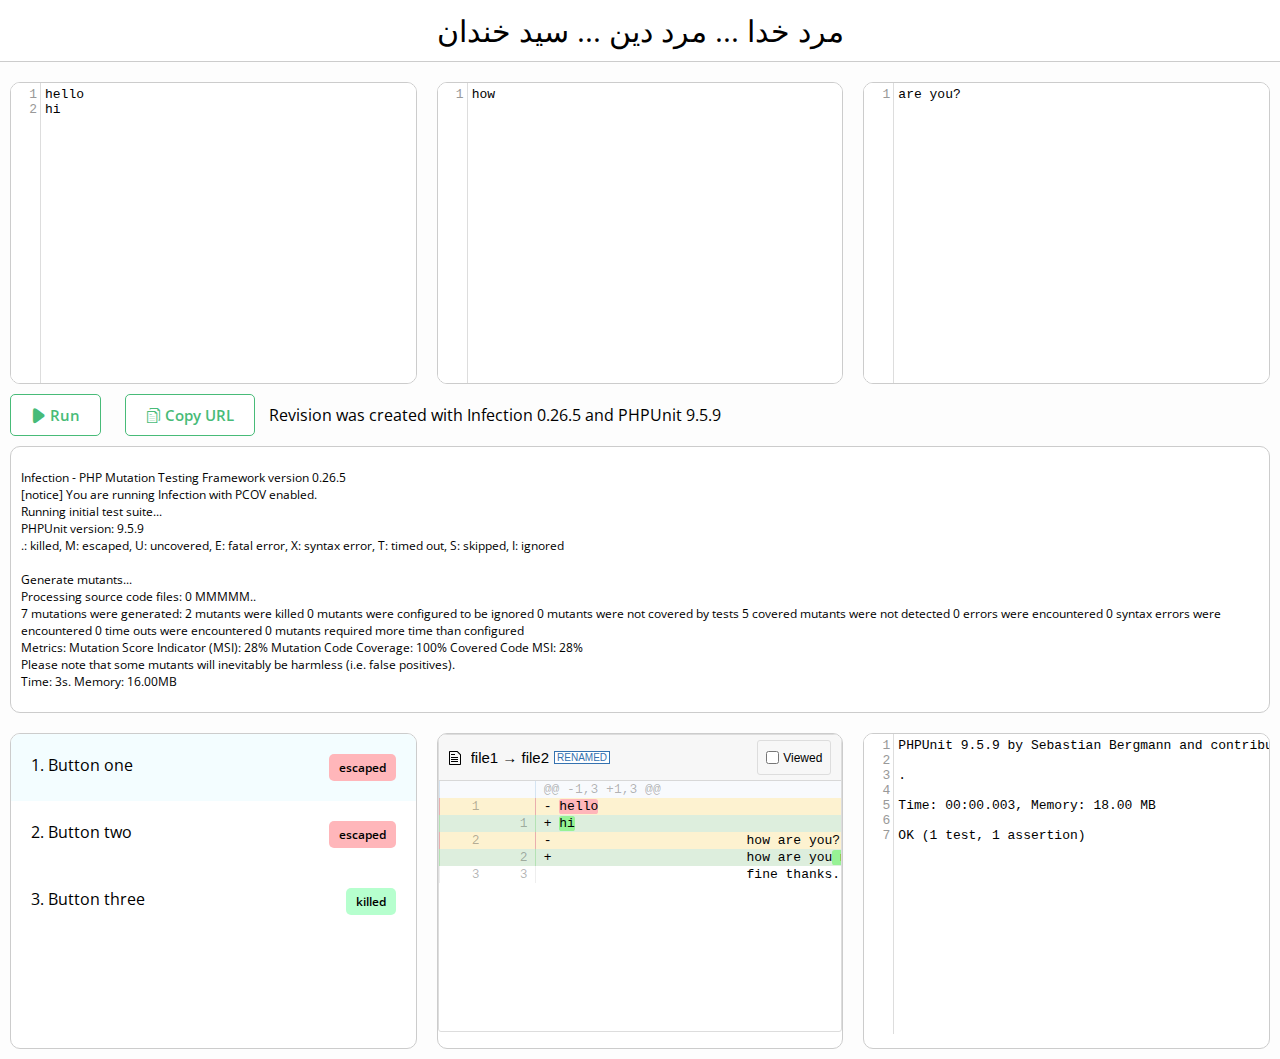
==== index.html @ 8fa83cb5 "diff project" ====
<!DOCTYPE html>
<html>

<head>
    <meta charset='utf-8'>
    <meta http-equiv='X-UA-Compatible' content='IE=edge'>
    <title>Test program</title>
    <meta name='viewport' content='width=device-width, initial-scale=1'>

    <!-- libs -->
    <link rel="stylesheet" href="assets/fonts/icofont/icofont.min.css">
    <link rel="stylesheet" href="assets/fonts/icofont/icofont.css">

    <!-- codemirror for textareas which have row numbers -->
    <link rel="stylesheet" href="assets/css/codemirror.min.css" />

    <!-- diff2html for realize the diffrence between codes -->
    <!-- <link rel="stylesheet" href="https://cdnjs.cloudflare.com/ajax/libs/highlight.js/10.7.1/styles/github.min.css" /> -->
    <link rel="stylesheet" type="text/css" href="assets/css/diff2html.min.css" />

    <!-- main -->
    <link rel='stylesheet' type='text/css' media='screen' href='assets/css/style.css'>
</head>

<body>
    <header>
        مرد خدا  ...  مرد دین  ...  سید خندان
    </header>
    <div class="form">
        <form action="" class="top-form">
            <div class="textarea-holder">
                <div class="disabled"></div>
                <textarea name="" id="topLeft" cols="30" rows="10"></textarea>
            </div>
            <div class="textarea-holder">
                <div class="disabled"></div>
                <textarea name="" id="topMiddle" cols="30" rows="10"></textarea>
            </div>
            <div class="textarea-holder">
                <div class="disabled"></div>
                <textarea name="" id="topRight" cols="30" rows="10"></textarea>
            </div>
            <div class="buttons">
                <a href="#" class="btn"><i class="icofont-ui-play"></i> Run </a>
                <a href="#" class="btn"><i class="icofont-copy"></i> Copy URL </a>
                <span>Revision was created with Infection 0.26.5 and PHPUnit 9.5.9</span>
            </div>
        </form>
    </div>

    <div class="console">
        <p>
            Infection - PHP Mutation Testing Framework version 0.26.5
            <br>
            [notice] You are running Infection with PCOV enabled.
            <br>
            Running initial test suite...
            <br>
            PHPUnit version: 9.5.9
            <br>
            .: killed, M: escaped, U: uncovered, E: fatal error, X: syntax error, T: timed out, S: skipped, I: ignored
            <br><br>

            Generate mutants...
            <br>
            Processing source code files: 0
            MMMMM..
            <br>
            7 mutations were generated:
            2 mutants were killed
            0 mutants were configured to be ignored
            0 mutants were not covered by tests
            5 covered mutants were not detected
            0 errors were encountered
            0 syntax errors were encountered
            0 time outs were encountered
            0 mutants required more time than configured
            <br>
            Metrics:
            Mutation Score Indicator (MSI): 28%
            Mutation Code Coverage: 100%
            Covered Code MSI: 28%
            <br>
            Please note that some mutants will inevitably be harmless (i.e. false positives).
            <br>
            Time: 3s. Memory: 16.00MB
        </p>
    </div>

    <div class="form">
        <form action="" class="bottom-form">
            <div class="textarea-holder">
                <ul>
                    <li class="active">
                        <span class="title">Button one</span>
                        <span class="pill pill-red"></span>
                        <div class="oldText" fileName="file1" code="hello
                        how are you?
                        fine thanks."></div>
                        <div class="newText" fileName="file2" code="hi
                        how are you man?
                        fine thanks."></div>
                    </li>
                    <li>
                        <span class="title">Button two</span>
                        <span class="pill pill-red"></span>
                        <div class="oldText" fileName="file1" code="bye
                        see u?"></div>
                        <div class="newText" fileName="file2" code="goodbye
                        see u?"></div>
                    </li>
                    <li>
                        <span class="title">Button three</span>
                        <span class="pill pill-green"></span>
                        <div class="oldText" fileName="file1" code="bye"></div>
                        <div class="newText" fileName="file1" code="bye"></div>
                    </li>
                </ul>
            </div>
            <div class="textarea-holder">
                <div id="myDiffElementId"></div>
            </div>
            <div class="textarea-holder">
                <div class="disabled"></div>
                <textarea name="" id="bottomRight" cols="30" rows="10"></textarea>
            </div>
        </form>
    </div>

    <!-- codemirror -->
    <script type="text/javascript" src="assets/js/codemirror.min.js"></script>

    <!-- diff2html -->
    <script type="text/javascript" src="assets/js/diff2html-ui.min.js"></script>

    <!-- jsdiff -->
    <script type="text/javascript" src="assets/js/diff.min.js"></script>

    <!-- main js -->
    <script type="text/javascript" src='assets/js/script.js'></script>
    <script>
        // textareas
        codeground("topLeft", 'hello\nhi');
        codeground("topMiddle", 'how');
        codeground("topRight", 'are you?');
        codeground("bottomRight", `PHPUnit 9.5.9 by Sebastian Bergmann and contributors.

.                                                                   1 / 1 (100%)

Time: 00:00.003, Memory: 18.00 MB

OK (1 test, 1 assertion)`);


        
    </script>
</body>

</html>
---- assets/fonts/icofont/icofont.css ----
/*! 
* @package IcoFont 
* @version 1.0.1 
* @author IcoFont https://icofont.com 
* @copyright Copyright (c) 2015 - 2022 IcoFont 
* @license - https://icofont.com/license/
*/

@font-face
{
 
  font-family: "IcoFont";
font-weight: normal;
font-style: "Regular";
src: url("./fonts/icofont.woff2") format("woff2"),
url("./fonts/icofont.woff") format("woff");
}

[class^="icofont-"], [class*=" icofont-"]
{
  font-family: 'IcoFont' !important;
  speak: none;
  font-style: normal;
  font-weight: normal;
  font-variant: normal;
  text-transform: none;
  white-space: nowrap;
  word-wrap: normal;
  direction: ltr;
  line-height: 1;
/* Better Font Rendering =========== */
  -webkit-font-feature-settings: "liga";
  -webkit-font-smoothing: antialiased;
}

.icofont-ui-play:before
{
  content: "\ec74";
}

.icofont-copy:before
{
  content: "\edea";
}

.icofont-xs
{
  font-size: .5em;
}

.icofont-sm
{
  font-size: .75em;
}

.icofont-md
{
  font-size: 1.25em;
}

.icofont-lg
{
  font-size: 1.5em;
}

.icofont-1x
{
  font-size: 1em;
}

.icofont-2x
{
  font-size: 2em;
}

.icofont-3x
{
  font-size: 3em;
}

.icofont-4x
{
  font-size: 4em;
}

.icofont-5x
{
  font-size: 5em;
}

.icofont-6x
{
  font-size: 6em;
}

.icofont-7x
{
  font-size: 7em;
}

.icofont-8x
{
  font-size: 8em;
}

.icofont-9x
{
  font-size: 9em;
}

.icofont-10x
{
  font-size: 10em;
}

.icofont-fw
{
  text-align: center;
  width: 1.25em;
}

.icofont-ul
{
  list-style-type: none;
  padding-left: 0;
  margin-left: 0;
}

.icofont-ul > li
{
  position: relative;
  line-height: 2em;
}

.icofont-ul > li .icofont
{
  display: inline-block;
  vertical-align: middle;
}

.icofont-border
{
  border: solid 0.08em #f1f1f1;
  border-radius: .1em;
  padding: .2em .25em .15em;
}

.icofont-pull-left
{
  float: left;
}

.icofont-pull-right
{
  float: right;
}

.icofont.icofont-pull-left
{
  margin-right: .3em;
}

.icofont.icofont-pull-right
{
  margin-left: .3em;
}

.icofont-spin
{
  -webkit-animation: icofont-spin 2s infinite linear;
  animation: icofont-spin 2s infinite linear;
  display: inline-block;
}

.icofont-pulse
{
  -webkit-animation: icofont-spin 1s infinite steps(8);
  animation: icofont-spin 1s infinite steps(8);
  display: inline-block;
}

@-webkit-keyframes icofont-spin
{
  0%
  {
    -webkit-transform: rotate(0deg);
    transform: rotate(0deg);
  }

  100%
  {
    -webkit-transform: rotate(360deg);
    transform: rotate(360deg);
  }
}

@keyframes icofont-spin
{
  0%
  {
    -webkit-transform: rotate(0deg);
    transform: rotate(0deg);
  }

  100%
  {
    -webkit-transform: rotate(360deg);
    transform: rotate(360deg);
  }
}

.icofont-rotate-90
{
  -ms-filter: "progid:DXImageTransform.Microsoft.BasicImage(rotation=1)";
  -webkit-transform: rotate(90deg);
  transform: rotate(90deg);
}

.icofont-rotate-180
{
  -ms-filter: "progid:DXImageTransform.Microsoft.BasicImage(rotation=2)";
  -webkit-transform: rotate(180deg);
  transform: rotate(180deg);
}

.icofont-rotate-270
{
  -ms-filter: "progid:DXImageTransform.Microsoft.BasicImage(rotation=3)";
  -webkit-transform: rotate(270deg);
  transform: rotate(270deg);
}

.icofont-flip-horizontal
{
  -ms-filter: "progid:DXImageTransform.Microsoft.BasicImage(rotation=0, mirror=1)";
  -webkit-transform: scale(-1, 1);
  transform: scale(-1, 1);
}

.icofont-flip-vertical
{
  -ms-filter: "progid:DXImageTransform.Microsoft.BasicImage(rotation=2, mirror=1)";
  -webkit-transform: scale(1, -1);
  transform: scale(1, -1);
}

.icofont-flip-horizontal.icofont-flip-vertical
{
  -ms-filter: "progid:DXImageTransform.Microsoft.BasicImage(rotation=2, mirror=1)";
  -webkit-transform: scale(-1, -1);
  transform: scale(-1, -1);
}

:root .icofont-rotate-90,
	:root .icofont-rotate-180,
	:root .icofont-rotate-270,
	:root .icofont-flip-horizontal,
	:root .icofont-flip-vertical
{
  -webkit-filter: none;
  filter: none;
  display: inline-block;
}

.icofont-inverse
{
  color: #fff;
}

.sr-only
{
  border: 0;
  clip: rect(0, 0, 0, 0);
  height: 1px;
  margin: -1px;
  overflow: hidden;
  padding: 0;
  position: absolute;
  width: 1px;
}

.sr-only-focusable:active,
	.sr-only-focusable:focus
{
  clip: auto;
  height: auto;
  margin: 0;
  overflow: visible;
  position: static;
  width: auto;
}
---- assets/css/codemirror.min.css ----
.CodeMirror{font-family:monospace;height:300px;color:#000;direction:ltr}.CodeMirror-lines{padding:4px 0}.CodeMirror pre.CodeMirror-line,.CodeMirror pre.CodeMirror-line-like{padding:0 4px}.CodeMirror-gutter-filler,.CodeMirror-scrollbar-filler{background-color:#fff}.CodeMirror-gutters{border-right:1px solid #ddd;background-color:#f7f7f7;white-space:nowrap}.CodeMirror-linenumber{padding:0 3px 0 5px;min-width:20px;text-align:right;color:#999;white-space:nowrap}.CodeMirror-guttermarker{color:#000}.CodeMirror-guttermarker-subtle{color:#999}.CodeMirror-cursor{border-left:1px solid #000;border-right:none;width:0}.CodeMirror div.CodeMirror-secondarycursor{border-left:1px solid silver}.cm-fat-cursor .CodeMirror-cursor{width:auto;border:0!important;background:#7e7}.cm-fat-cursor div.CodeMirror-cursors{z-index:1}.cm-fat-cursor-mark{background-color:rgba(20,255,20,.5);-webkit-animation:blink 1.06s steps(1) infinite;-moz-animation:blink 1.06s steps(1) infinite;animation:blink 1.06s steps(1) infinite}.cm-animate-fat-cursor{width:auto;border:0;-webkit-animation:blink 1.06s steps(1) infinite;-moz-animation:blink 1.06s steps(1) infinite;animation:blink 1.06s steps(1) infinite;background-color:#7e7}@-moz-keyframes blink{50%{background-color:transparent}}@-webkit-keyframes blink{50%{background-color:transparent}}@keyframes blink{50%{background-color:transparent}}.cm-tab{display:inline-block;text-decoration:inherit}.CodeMirror-rulers{position:absolute;left:0;right:0;top:-50px;bottom:0;overflow:hidden}.CodeMirror-ruler{border-left:1px solid #ccc;top:0;bottom:0;position:absolute}.cm-s-default .cm-header{color:#00f}.cm-s-default .cm-quote{color:#090}.cm-negative{color:#d44}.cm-positive{color:#292}.cm-header,.cm-strong{font-weight:700}.cm-em{font-style:italic}.cm-link{text-decoration:underline}.cm-strikethrough{text-decoration:line-through}.cm-s-default .cm-keyword{color:#708}.cm-s-default .cm-atom{color:#219}.cm-s-default .cm-number{color:#164}.cm-s-default .cm-def{color:#00f}.cm-s-default .cm-variable-2{color:#05a}.cm-s-default .cm-type,.cm-s-default .cm-variable-3{color:#085}.cm-s-default .cm-comment{color:#a50}.cm-s-default .cm-string{color:#a11}.cm-s-default .cm-string-2{color:#f50}.cm-s-default .cm-meta{color:#555}.cm-s-default .cm-qualifier{color:#555}.cm-s-default .cm-builtin{color:#30a}.cm-s-default .cm-bracket{color:#997}.cm-s-default .cm-tag{color:#170}.cm-s-default .cm-attribute{color:#00c}.cm-s-default .cm-hr{color:#999}.cm-s-default .cm-link{color:#00c}.cm-s-default .cm-error{color:red}.cm-invalidchar{color:red}.CodeMirror-composing{border-bottom:2px solid}div.CodeMirror span.CodeMirror-matchingbracket{color:#0b0}div.CodeMirror span.CodeMirror-nonmatchingbracket{color:#a22}.CodeMirror-matchingtag{background:rgba(255,150,0,.3)}.CodeMirror-activeline-background{background:#e8f2ff}.CodeMirror{position:relative;overflow:hidden;background:#fff}.CodeMirror-scroll{overflow:scroll!important;margin-bottom:-30px;margin-right:-30px;padding-bottom:30px;height:100%;outline:0;position:relative}.CodeMirror-sizer{position:relative;border-right:30px solid transparent}.CodeMirror-gutter-filler,.CodeMirror-hscrollbar,.CodeMirror-scrollbar-filler,.CodeMirror-vscrollbar{position:absolute;z-index:6;display:none}.CodeMirror-vscrollbar{right:0;top:0;overflow-x:hidden;overflow-y:scroll}.CodeMirror-hscrollbar{bottom:0;left:0;overflow-y:hidden;overflow-x:scroll}.CodeMirror-scrollbar-filler{right:0;bottom:0}.CodeMirror-gutter-filler{left:0;bottom:0}.CodeMirror-gutters{position:absolute;left:0;top:0;min-height:100%;z-index:3}.CodeMirror-gutter{white-space:normal;height:100%;display:inline-block;vertical-align:top;margin-bottom:-30px}.CodeMirror-gutter-wrapper{position:absolute;z-index:4;background:0 0!important;border:none!important}.CodeMirror-gutter-background{position:absolute;top:0;bottom:0;z-index:4}.CodeMirror-gutter-elt{position:absolute;cursor:default;z-index:4}.CodeMirror-gutter-wrapper ::selection{background-color:transparent}.CodeMirror-gutter-wrapper ::-moz-selection{background-color:transparent}.CodeMirror-lines{cursor:text;min-height:1px}.CodeMirror pre.CodeMirror-line,.CodeMirror pre.CodeMirror-line-like{-moz-border-radius:0;-webkit-border-radius:0;border-radius:0;border-width:0;background:0 0;font-family:inherit;font-size:inherit;margin:0;white-space:pre;word-wrap:normal;line-height:inherit;color:inherit;z-index:2;position:relative;overflow:visible;-webkit-tap-highlight-color:transparent;-webkit-font-variant-ligatures:contextual;font-variant-ligatures:contextual}.CodeMirror-wrap pre.CodeMirror-line,.CodeMirror-wrap pre.CodeMirror-line-like{word-wrap:break-word;white-space:pre-wrap;word-break:normal}.CodeMirror-linebackground{position:absolute;left:0;right:0;top:0;bottom:0;z-index:0}.CodeMirror-linewidget{position:relative;z-index:2;padding:.1px}.CodeMirror-rtl pre{direction:rtl}.CodeMirror-code{outline:0}.CodeMirror-gutter,.CodeMirror-gutters,.CodeMirror-linenumber,.CodeMirror-scroll,.CodeMirror-sizer{-moz-box-sizing:content-box;box-sizing:content-box}.CodeMirror-measure{position:absolute;width:100%;height:0;overflow:hidden;visibility:hidden}.CodeMirror-cursor{position:absolute;pointer-events:none}.CodeMirror-measure pre{position:static}div.CodeMirror-cursors{visibility:hidden;position:relative;z-index:3}div.CodeMirror-dragcursors{visibility:visible}.CodeMirror-focused div.CodeMirror-cursors{visibility:visible}.CodeMirror-selected{background:#d9d9d9}.CodeMirror-focused .CodeMirror-selected{background:#d7d4f0}.CodeMirror-crosshair{cursor:crosshair}.CodeMirror-line::selection,.CodeMirror-line>span::selection,.CodeMirror-line>span>span::selection{background:#d7d4f0}.CodeMirror-line::-moz-selection,.CodeMirror-line>span::-moz-selection,.CodeMirror-line>span>span::-moz-selection{background:#d7d4f0}.cm-searching{background-color:#ffa;background-color:rgba(255,255,0,.4)}.cm-force-border{padding-right:.1px}@media print{.CodeMirror div.CodeMirror-cursors{visibility:hidden}}.cm-tab-wrap-hack:after{content:''}span.CodeMirror-selectedtext{background:0 0}
---- assets/css/diff2html.min.css ----
.d2h-d-none{display:none}.d2h-wrapper{text-align:left}.d2h-file-header{background-color:#f7f7f7;border-bottom:1px solid #d8d8d8;font-family:Source Sans Pro,Helvetica Neue,Helvetica,Arial,sans-serif;height:35px;padding:5px 10px}.d2h-file-header,.d2h-file-stats{display:-webkit-box;display:-ms-flexbox;display:flex}.d2h-file-stats{font-size:14px;margin-left:auto}.d2h-lines-added{border:1px solid #b4e2b4;border-radius:5px 0 0 5px;color:#399839;padding:2px;text-align:right;vertical-align:middle}.d2h-lines-deleted{border:1px solid #e9aeae;border-radius:0 5px 5px 0;color:#c33;margin-left:1px;padding:2px;text-align:left;vertical-align:middle}.d2h-file-name-wrapper{-webkit-box-align:center;-ms-flex-align:center;align-items:center;display:-webkit-box;display:-ms-flexbox;display:flex;font-size:15px;width:100%}.d2h-file-name{overflow-x:hidden;text-overflow:ellipsis;white-space:nowrap}.d2h-file-wrapper{border:1px solid #ddd;border-radius:3px;margin-bottom:1em}.d2h-file-collapse{-webkit-box-pack:end;-ms-flex-pack:end;-webkit-box-align:center;-ms-flex-align:center;align-items:center;border:1px solid #ddd;border-radius:3px;cursor:pointer;display:none;font-size:12px;justify-content:flex-end;padding:4px 8px}.d2h-file-collapse.d2h-selected{background-color:#c8e1ff}.d2h-file-collapse-input{margin:0 4px 0 0}.d2h-diff-table{border-collapse:collapse;font-family:Menlo,Consolas,monospace;font-size:13px;width:100%}.d2h-files-diff{display:-webkit-box;display:-ms-flexbox;display:flex;width:100%}.d2h-file-diff{overflow-y:hidden}.d2h-file-side-diff{display:inline-block;margin-bottom:-8px;margin-right:-4px;overflow-x:scroll;overflow-y:hidden;width:50%}.d2h-code-line{padding:0 8em}.d2h-code-line,.d2h-code-side-line{display:inline-block;-webkit-user-select:none;-moz-user-select:none;-ms-user-select:none;user-select:none;white-space:nowrap;width:100%}.d2h-code-side-line{padding:0 4.5em}.d2h-code-line-ctn{word-wrap:normal;background:none;display:inline-block;padding:0;-webkit-user-select:text;-moz-user-select:text;-ms-user-select:text;user-select:text;vertical-align:middle;white-space:pre;width:100%}.d2h-code-line del,.d2h-code-side-line del{background-color:#ffb6ba}.d2h-code-line del,.d2h-code-line ins,.d2h-code-side-line del,.d2h-code-side-line ins{border-radius:.2em;display:inline-block;margin-top:-1px;text-decoration:none;vertical-align:middle}.d2h-code-line ins,.d2h-code-side-line ins{background-color:#97f295;text-align:left}.d2h-code-line-prefix{word-wrap:normal;background:none;display:inline;padding:0;white-space:pre}.line-num1{float:left}.line-num1,.line-num2{-webkit-box-sizing:border-box;box-sizing:border-box;overflow:hidden;padding:0 .5em;text-overflow:ellipsis;width:3.5em}.line-num2{float:right}.d2h-code-linenumber{background-color:#fff;border:solid #eee;border-width:0 1px;-webkit-box-sizing:border-box;box-sizing:border-box;color:rgba(0,0,0,.3);cursor:pointer;display:inline-block;position:absolute;text-align:right;width:7.5em}.d2h-code-linenumber:after{content:"\200b"}.d2h-code-side-linenumber{background-color:#fff;border:solid #eee;border-width:0 1px;-webkit-box-sizing:border-box;box-sizing:border-box;color:rgba(0,0,0,.3);cursor:pointer;display:inline-block;overflow:hidden;padding:0 .5em;position:absolute;text-align:right;text-overflow:ellipsis;width:4em}.d2h-code-side-linenumber:after{content:"\200b"}.d2h-code-side-emptyplaceholder,.d2h-emptyplaceholder{background-color:#f1f1f1;border-color:#e1e1e1}.d2h-code-line-prefix,.d2h-code-linenumber,.d2h-code-side-linenumber,.d2h-emptyplaceholder{-webkit-user-select:none;-moz-user-select:none;-ms-user-select:none;user-select:none}.d2h-code-linenumber,.d2h-code-side-linenumber{direction:rtl}.d2h-del{background-color:#fee8e9;border-color:#e9aeae}.d2h-ins{background-color:#dfd;border-color:#b4e2b4}.d2h-info{background-color:#f8fafd;border-color:#d5e4f2;color:rgba(0,0,0,.3)}.d2h-file-diff .d2h-del.d2h-change{background-color:#fdf2d0}.d2h-file-diff .d2h-ins.d2h-change{background-color:#ded}.d2h-file-list-wrapper{margin-bottom:10px}.d2h-file-list-wrapper a{color:#3572b0;text-decoration:none}.d2h-file-list-wrapper a:visited{color:#3572b0}.d2h-file-list-header{text-align:left}.d2h-file-list-title{font-weight:700}.d2h-file-list-line{display:-webkit-box;display:-ms-flexbox;display:flex;text-align:left}.d2h-file-list{display:block;list-style:none;margin:0;padding:0}.d2h-file-list>li{border-bottom:1px solid #ddd;margin:0;padding:5px 10px}.d2h-file-list>li:last-child{border-bottom:none}.d2h-file-switch{cursor:pointer;display:none;font-size:10px}.d2h-icon{fill:currentColor;margin-right:10px;vertical-align:middle}.d2h-deleted{color:#c33}.d2h-added{color:#399839}.d2h-changed{color:#d0b44c}.d2h-moved{color:#3572b0}.d2h-tag{background-color:#fff;display:-webkit-box;display:-ms-flexbox;display:flex;font-size:10px;margin-left:5px;padding:0 2px}.d2h-deleted-tag{border:1px solid #c33}.d2h-added-tag{border:1px solid #399839}.d2h-changed-tag{border:1px solid #d0b44c}.d2h-moved-tag{border:1px solid #3572b0}
---- assets/css/style.css ----
@import url('https://fonts.googleapis.com/css2?family=Open+Sans:ital,wght@0,300;0,400;0,500;0,600;0,700;0,800;1,300;1,400;1,500;1,600;1,700;1,800&display=swap');
body{
    font-family: 'Open Sans', sans-serif;
    margin:0;
    padding: 0;
    background-color: #fdfdfd;
    counter-reset: section;
}

header{
    text-align: center;
    padding: 10px;
    background-color: #fff;
    font-size: 30px;
    margin-bottom: 10px;
    border-bottom: 1px solid #ccc;
}

.top-form{
    display: flex;
    flex-wrap: wrap;
}

.top-form>div.textarea-holder{
    flex: 1 0 0%;
    min-width: 300px;
    margin: 10px;
    border: 1px solid #ccc;
    background-color: #fff;
    position: relative;
    overflow: hidden;
    border-radius: 10px;
    -webkit-border-radius: 10px;
    -moz-border-radius: 10px;
    -ms-border-radius: 10px;
    -o-border-radius: 10px;
    /* cursor:text; */
}

.disabled{
    display: none;
    position: absolute;
    width: 100%;
    height: 100%;
    background-color: rgba(0, 0, 0, 0.1);
    z-index: 1000;
}

.d-block{
    display: block;
}

.btn{
    display: inline-block;
    text-decoration: none;
    margin: 0 10px;
    padding: 10px 20px;
    color:#48bb78;
    border:1px solid #48bb78;
    background-color: #fff;
    font-size: 15px;
    font-weight: 600;
    border-radius: 5px;
    -webkit-border-radius: 5px;
    -moz-border-radius: 5px;
    -ms-border-radius: 5px;
    -o-border-radius: 5px;
    transition: 0.2s;
    -webkit-transition: 0.2s;
    -moz-transition: 0.2s;
    -ms-transition: 0.2s;
    -o-transition: 0.2s;
}
.btn:hover{
    color:#fff;
    border:1px solid #fff;
    background-color: #48bb78;
}

.console{
    font-size: 12px;
    background-color: #fff;
    margin: 10px;
    padding: 10px;
    border: 1px solid #ccc;
    border-radius: 10px;
    -webkit-border-radius: 10px;
    -moz-border-radius: 10px;
    -ms-border-radius: 10px;
    -o-border-radius: 10px;
}

.bottom-form{
    display: flex;
    flex-wrap: wrap;
}

.bottom-form>div.textarea-holder{
    flex: 1 0 0%;
    min-width: 300px;
    max-height: 320px;
    margin: 10px;
    border: 1px solid #ccc;
    background-color: #fff;
    position: relative;
    overflow: auto;
    border-radius: 10px;
    -webkit-border-radius: 10px;
    -moz-border-radius: 10px;
    -ms-border-radius: 10px;
    -o-border-radius: 10px;
    /* cursor:text; */
}

.textarea-holder ul{
    list-style: none;
    margin: 0;
    padding: 0;
}

.textarea-holder ul>li{
    display: flex;
    justify-content: space-between;
    padding: 20px;
    cursor: pointer;
}
.textarea-holder ul>li:hover{
    background-color: rgb(243, 253, 255);
}
.textarea-holder ul>li.active{
    background-color: rgb(243, 253, 255);
}
.textarea-holder ul>li>.title::before{
    counter-increment: section;
    content: "" counter(section) ". ";
}
.textarea-holder ul>li>.pill{
    font-size: 12px;
    font-weight: 600;
    padding: 5px 10px;
    border-radius: 5px;
    -webkit-border-radius: 5px;
    -moz-border-radius: 5px;
    -ms-border-radius: 5px;
    -o-border-radius: 5px;
}
.textarea-holder ul>li>.pill.pill-red{
    background-color: #ffb6ba;
}
.textarea-holder ul>li>.pill.pill-green{
    background-color: #b6ffce;
}
.oldText,.newText{display: none;}
.pill.pill-green::before{
    content: 'killed';
}
.pill.pill-red::before{
    content: 'escaped';
}

/* codemirror line-number color */
.CodeMirror-gutters{
    background-color: #fff;
}

/* diff2html height */
.d2h-file-diff {
    overflow-x: scroll;
    overflow-y: scroll;
    max-height: 250px;
    min-height: 250px;
}

.d2h-code-wrapper {
    position: relative;
}
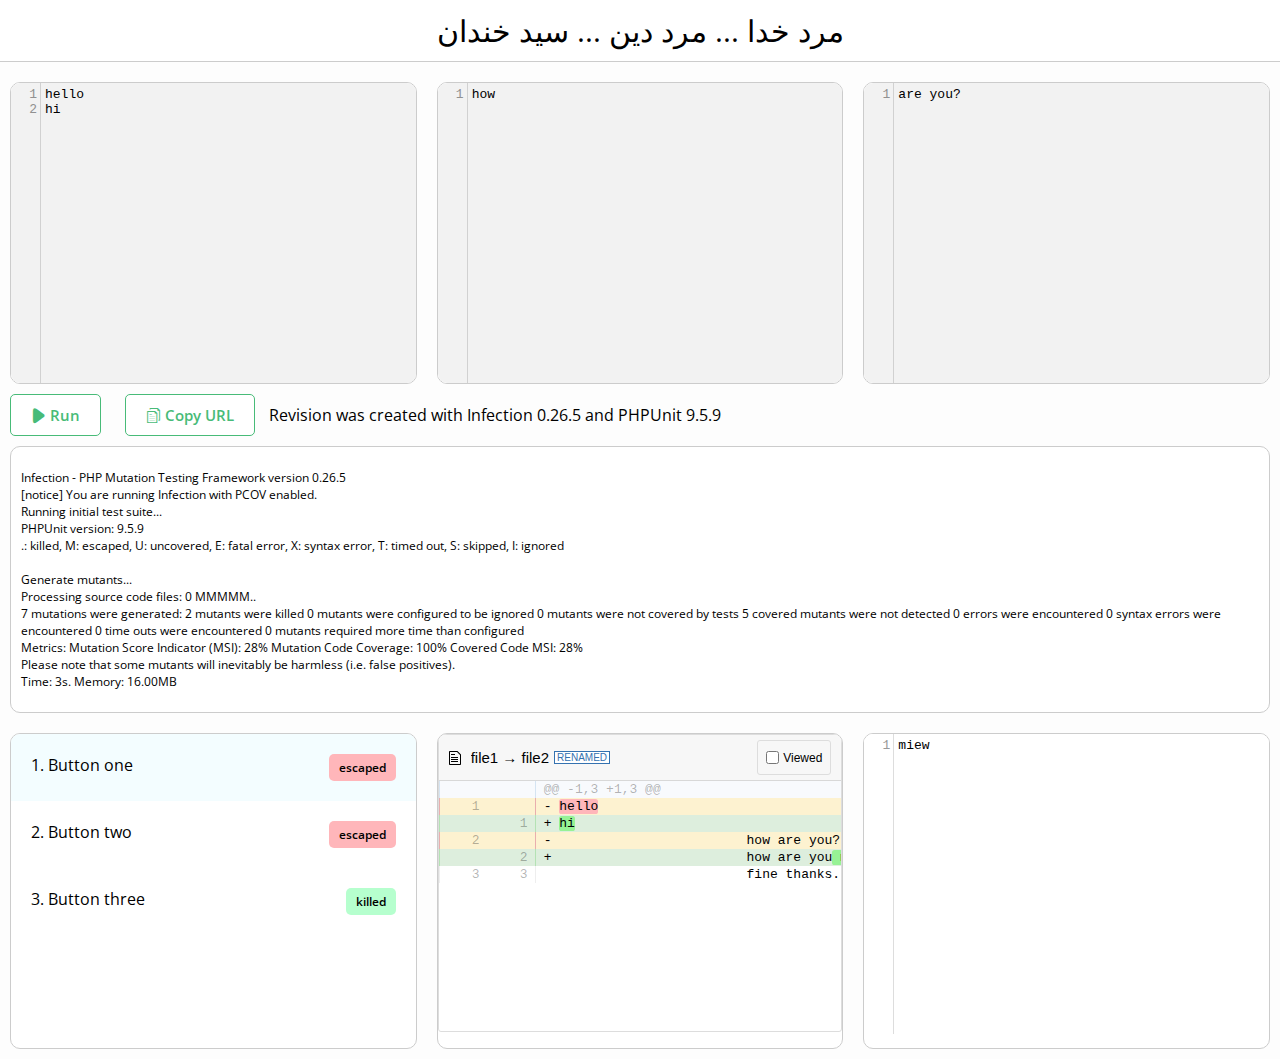
==== commit d2a4fd12: "disabled & bottom right area" ====
--- a/index.html
+++ b/index.html
@@ -30,15 +30,15 @@
         <form action="" class="top-form">
             <div class="textarea-holder">
                 <div class="disabled"></div>
-                <textarea name="" id="topLeft" cols="30" rows="10"></textarea>
+                <textarea name="" id="topLeft" cols="30" rows="10" disabled></textarea>
             </div>
             <div class="textarea-holder">
                 <div class="disabled"></div>
-                <textarea name="" id="topMiddle" cols="30" rows="10"></textarea>
+                <textarea name="" id="topMiddle" cols="30" rows="10" disabled></textarea>
             </div>
             <div class="textarea-holder">
                 <div class="disabled"></div>
-                <textarea name="" id="topRight" cols="30" rows="10"></textarea>
+                <textarea name="" id="topRight" cols="30" rows="10" disabled></textarea>
             </div>
             <div class="buttons">
                 <a href="#" class="btn"><i class="icofont-ui-play"></i> Run </a>
@@ -100,6 +100,7 @@
                         <div class="newText" fileName="file2" code="hi
                         how are you man?
                         fine thanks."></div>
+                        <div class="intro" intro="miew"></div>
                     </li>
                     <li>
                         <span class="title">Button two</span>
@@ -108,19 +109,21 @@
                         see u?"></div>
                         <div class="newText" fileName="file2" code="goodbye
                         see u?"></div>
+                        <div class="intro" intro="mieow"></div>
                     </li>
                     <li>
                         <span class="title">Button three</span>
                         <span class="pill pill-green"></span>
                         <div class="oldText" fileName="file1" code="bye"></div>
                         <div class="newText" fileName="file1" code="bye"></div>
+                        <div class="intro" intro="MAWOOO"></div>
                     </li>
                 </ul>
             </div>
             <div class="textarea-holder">
                 <div id="myDiffElementId"></div>
             </div>
-            <div class="textarea-holder">
+            <div class="textarea-holder intro-area">
                 <div class="disabled"></div>
                 <textarea name="" id="bottomRight" cols="30" rows="10"></textarea>
             </div>
@@ -143,14 +146,6 @@
         codeground("topLeft", 'hello\nhi');
         codeground("topMiddle", 'how');
         codeground("topRight", 'are you?');
-        codeground("bottomRight", `PHPUnit 9.5.9 by Sebastian Bergmann and contributors.
-
-.                                                                   1 / 1 (100%)
-
-Time: 00:00.003, Memory: 18.00 MB
-
-OK (1 test, 1 assertion)`);
-
 
         
     </script>
--- a/assets/css/style.css
+++ b/assets/css/style.css
@@ -42,12 +42,16 @@
     position: absolute;
     width: 100%;
     height: 100%;
-    background-color: rgba(0, 0, 0, 0.1);
+    background-color: rgba(0, 0, 0, 0.05);
     z-index: 1000;
 }
 
 .d-block{
     display: block;
+}
+
+.buttons{
+    flex: 1 0 100%;
 }
 
 .btn{
@@ -173,4 +177,8 @@
 
 .d2h-code-wrapper {
     position: relative;
+}
+
+.intro{
+    display: none;
 }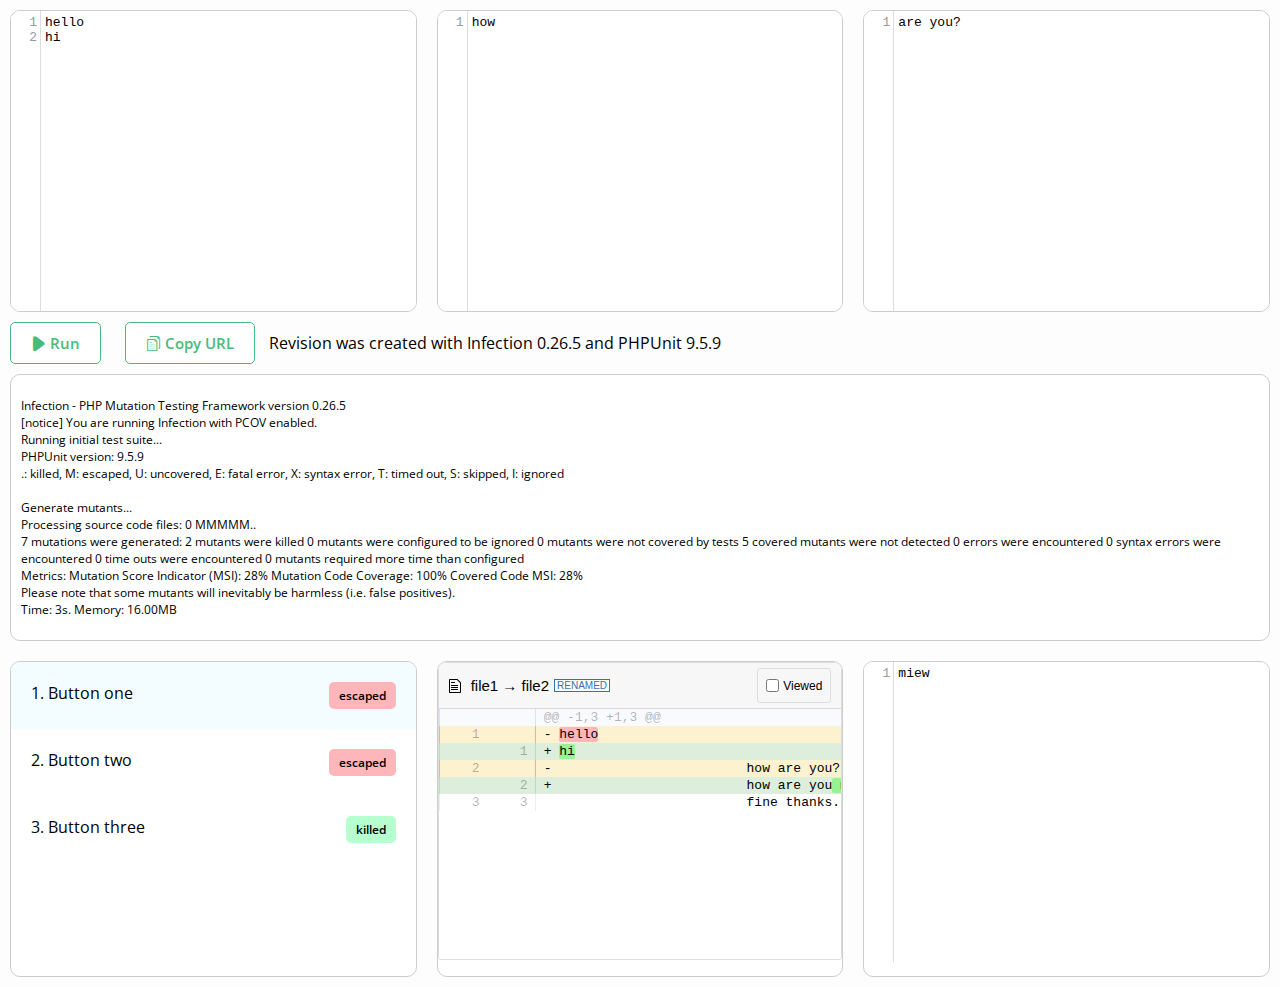
==== commit 080de343: "Makes top editors readonly" ====
--- a/index.html
+++ b/index.html
@@ -23,22 +23,19 @@
 </head>
 
 <body>
-    <header>
-        مرد خدا  ...  مرد دین  ...  سید خندان
-    </header>
     <div class="form">
         <form action="" class="top-form">
             <div class="textarea-holder">
                 <div class="disabled"></div>
-                <textarea name="" id="topLeft" cols="30" rows="10" disabled></textarea>
+                <textarea name="" id="topLeft" cols="30" rows="10"></textarea>
             </div>
             <div class="textarea-holder">
                 <div class="disabled"></div>
-                <textarea name="" id="topMiddle" cols="30" rows="10" disabled></textarea>
+                <textarea name="" id="topMiddle" cols="30" rows="10"></textarea>
             </div>
             <div class="textarea-holder">
                 <div class="disabled"></div>
-                <textarea name="" id="topRight" cols="30" rows="10" disabled></textarea>
+                <textarea name="" id="topRight" cols="30" rows="10"></textarea>
             </div>
             <div class="buttons">
                 <a href="#" class="btn"><i class="icofont-ui-play"></i> Run </a>
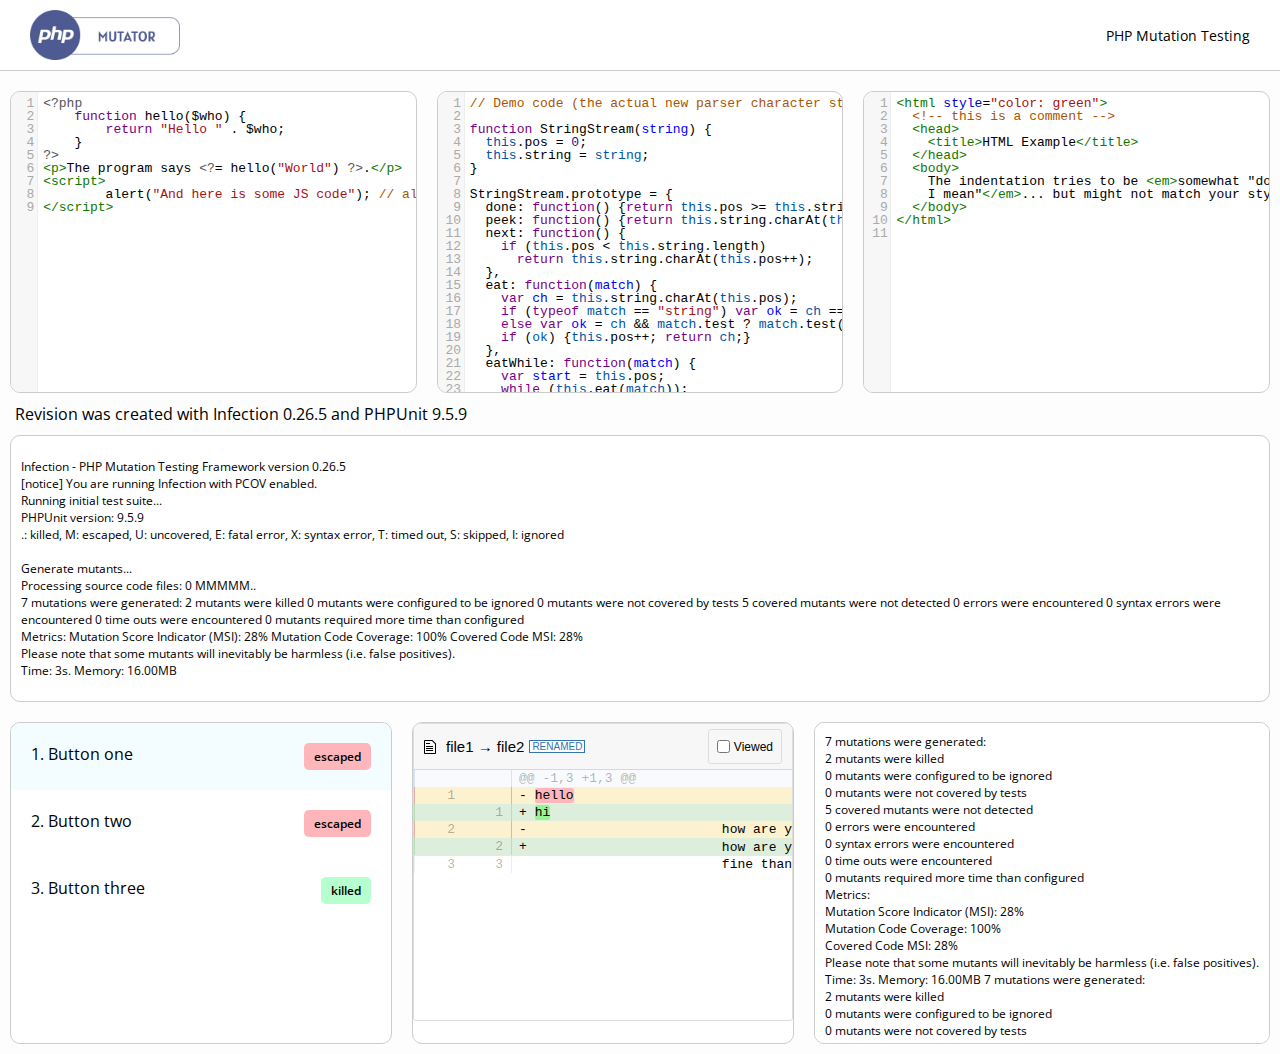
==== commit 5ce3dda1: "codemirror2 implemented & header created" ====
--- a/index.html
+++ b/index.html
@@ -12,7 +12,8 @@
     <link rel="stylesheet" href="assets/fonts/icofont/icofont.css">
 
     <!-- codemirror for textareas which have row numbers -->
-    <link rel="stylesheet" href="assets/css/codemirror.min.css" />
+    <link rel="stylesheet" href="assets/css/codemirror.css" />
+    <link rel="stylesheet" href="assets/theme/default.css" />
 
     <!-- diff2html for realize the diffrence between codes -->
     <!-- <link rel="stylesheet" href="https://cdnjs.cloudflare.com/ajax/libs/highlight.js/10.7.1/styles/github.min.css" /> -->
@@ -23,23 +24,96 @@
 </head>
 
 <body>
+    <header>
+        <img src="assets/img/logo.png" alt="" class="logo">
+        <div>PHP Mutation Testing</div>
+    </header>
     <div class="form">
         <form action="" class="top-form">
             <div class="textarea-holder">
                 <div class="disabled"></div>
-                <textarea name="" id="topLeft" cols="30" rows="10"></textarea>
+                <textarea name="" id="topLeft" >
+<?php
+    function hello($who) {
+        return "Hello " . $who;
+    }
+?>
+<p>The program says <?= hello("World") ?>.</p>
+<script>
+	alert("And here is some JS code"); // also colored
+</script></textarea>
             </div>
             <div class="textarea-holder">
                 <div class="disabled"></div>
-                <textarea name="" id="topMiddle" cols="30" rows="10"></textarea>
+                <textarea name="" id="topMiddle">
+// Demo code (the actual new parser character stream implementation)
+
+function StringStream(string) {
+  this.pos = 0;
+  this.string = string;
+}
+
+StringStream.prototype = {
+  done: function() {return this.pos >= this.string.length;},
+  peek: function() {return this.string.charAt(this.pos);},
+  next: function() {
+    if (this.pos < this.string.length)
+      return this.string.charAt(this.pos++);
+  },
+  eat: function(match) {
+    var ch = this.string.charAt(this.pos);
+    if (typeof match == "string") var ok = ch == match;
+    else var ok = ch && match.test ? match.test(ch) : match(ch);
+    if (ok) {this.pos++; return ch;}
+  },
+  eatWhile: function(match) {
+    var start = this.pos;
+    while (this.eat(match));
+    if (this.pos > start) return this.string.slice(start, this.pos);
+  },
+  backUp: function(n) {this.pos -= n;},
+  column: function() {return this.pos;},
+  eatSpace: function() {
+    var start = this.pos;
+    while (/\s/.test(this.string.charAt(this.pos))) this.pos++;
+    return this.pos - start;
+  },
+  match: function(pattern, consume, caseInsensitive) {
+    if (typeof pattern == "string") {
+      function cased(str) {return caseInsensitive ? str.toLowerCase() : str;}
+      if (cased(this.string).indexOf(cased(pattern), this.pos) == this.pos) {
+        if (consume !== false) this.pos += str.length;
+        return true;
+      }
+    }
+    else {
+      var match = this.string.slice(this.pos).match(pattern);
+      if (match && consume !== false) this.pos += match[0].length;
+      return match;
+    }
+  }
+};
+
+                </textarea>
             </div>
             <div class="textarea-holder">
                 <div class="disabled"></div>
-                <textarea name="" id="topRight" cols="30" rows="10"></textarea>
+                <textarea name="" id="topRight">
+<html style="color: green">
+  <!-- this is a comment -->
+  <head>
+    <title>HTML Example</title>
+  </head>
+  <body>
+    The indentation tries to be <em>somewhat &quot;do what
+    I mean&quot;</em>... but might not match your style.
+  </body>
+</html>
+                </textarea>
             </div>
             <div class="buttons">
-                <a href="#" class="btn"><i class="icofont-ui-play"></i> Run </a>
-                <a href="#" class="btn"><i class="icofont-copy"></i> Copy URL </a>
+                <!-- <a href="#" class="btn"><i class="icofont-ui-play"></i> Run </a>
+                <a href="#" class="btn"><i class="icofont-copy"></i> Copy URL </a> -->
                 <span>Revision was created with Infection 0.26.5 and PHPUnit 9.5.9</span>
             </div>
         </form>
@@ -120,15 +194,48 @@
             <div class="textarea-holder">
                 <div id="myDiffElementId"></div>
             </div>
-            <div class="textarea-holder intro-area">
-                <div class="disabled"></div>
-                <textarea name="" id="bottomRight" cols="30" rows="10"></textarea>
-            </div>
+            <p class="console scrollable">            
+                7 mutations were generated:<br>
+                2 mutants were killed<br>
+                0 mutants were configured to be ignored<br>
+                0 mutants were not covered by tests<br>
+                5 covered mutants were not detected<br>
+                0 errors were encountered<br>
+                0 syntax errors were encountered<br>
+                0 time outs were encountered<br>
+                0 mutants required more time than configured<br>
+                Metrics:<br>
+                Mutation Score Indicator (MSI): 28%<br>
+                Mutation Code Coverage: 100%<br>
+                Covered Code MSI: 28%<br>
+                Please note that some mutants will inevitably be harmless (i.e. false positives).<br>
+                Time: 3s. Memory: 16.00MB
+                7 mutations were generated:<br>
+                2 mutants were killed<br>
+                0 mutants were configured to be ignored<br>
+                0 mutants were not covered by tests<br>
+                5 covered mutants were not detected<br>
+                0 errors were encountered<br>
+                0 syntax errors were encountered<br>
+                0 time outs were encountered<br>
+                0 mutants required more time than configured<br>
+                Metrics:<br>
+                Mutation Score Indicator (MSI): 28%<br>
+                Mutation Code Coverage: 100%<br>
+                Covered Code MSI: 28%<br>
+                Please note that some mutants will inevitably be harmless (i.e. false positives).<br>
+                Time: 3s. Memory: 16.00MB
+            </p>
         </form>
     </div>
 
     <!-- codemirror -->
-    <script type="text/javascript" src="assets/js/codemirror.min.js"></script>
+    <script type="text/javascript" src="assets/js/CodeMirror/codemirror.js"></script>
+    <script type="text/javascript" src="assets/js/CodeMirror/xml/xml.js"></script>
+    <script type="text/javascript" src="assets/js/CodeMirror/javascript/javascript.js"></script>
+    <script type="text/javascript" src="assets/js/CodeMirror/css/css.js"></script>
+    <script type="text/javascript" src="assets/js/CodeMirror/clike/clike.js"></script>
+    <script type="text/javascript" src="assets/js/CodeMirror/php/php.js"></script>
 
     <!-- diff2html -->
     <script type="text/javascript" src="assets/js/diff2html-ui.min.js"></script>
@@ -138,14 +245,6 @@
 
     <!-- main js -->
     <script type="text/javascript" src='assets/js/script.js'></script>
-    <script>
-        // textareas
-        codeground("topLeft", 'hello\nhi');
-        codeground("topMiddle", 'how');
-        codeground("topRight", 'are you?');
-
-        
-    </script>
 </body>
 
 </html>--- a/assets/css/codemirror.css
+++ b/assets/css/codemirror.css
@@ -0,0 +1,67 @@
+.CodeMirror {
+  line-height: 1em;
+  font-family: monospace;
+}
+
+.CodeMirror-scroll {
+  overflow: auto;
+  height: 300px;
+  /* This is needed to prevent an IE[67] bug where the scrolled content
+     is visible outside of the scrolling box. */
+  position: relative;
+}
+
+.CodeMirror-gutter {
+  position: absolute; left: 0; top: 0;
+  background-color: #f7f7f7;
+  border-right: 1px solid #eee;
+  min-width: 2em;
+  height: 100%;
+}
+.CodeMirror-gutter-text {
+  color: #aaa;
+  text-align: right;
+  padding: .4em .2em .4em .4em;
+}
+.CodeMirror-lines {
+  padding: .4em;
+}
+
+.CodeMirror pre {
+  -moz-border-radius: 0;
+  -webkit-border-radius: 0;
+  -o-border-radius: 0;
+  border-radius: 0;
+  border-width: 0; margin: 0; padding: 0; background: transparent;
+  font-family: inherit;
+  font-size: inherit;
+  padding: 0; margin: 0;
+  white-space: pre;
+  word-wrap: normal;
+}
+
+.CodeMirror textarea {
+  font-family: inherit !important;
+  font-size: inherit !important;
+}
+
+.CodeMirror-cursor {
+  z-index: 10;
+  position: absolute;
+  visibility: hidden;
+  border-left: 1px solid black !important;
+}
+.CodeMirror-focused .CodeMirror-cursor {
+  visibility: visible;
+}
+
+span.CodeMirror-selected {
+  background: #ccc !important;
+  color: HighlightText !important;
+}
+.CodeMirror-focused span.CodeMirror-selected {
+  background: Highlight !important;
+}
+
+.CodeMirror-matchingbracket {color: #0f0 !important;}
+.CodeMirror-nonmatchingbracket {color: #f22 !important;}
--- a/assets/theme/default.css
+++ b/assets/theme/default.css
@@ -0,0 +1,18 @@
+.cm-s-default span.cm-keyword {color: #708;}
+.cm-s-default span.cm-atom {color: #219;}
+.cm-s-default span.cm-number {color: #164;}
+.cm-s-default span.cm-def {color: #00f;}
+.cm-s-default span.cm-variable {color: black;}
+.cm-s-default span.cm-variable-2 {color: #05a;}
+.cm-s-default span.cm-variable-3 {color: #0a5;}
+.cm-s-default span.cm-property {color: black;}
+.cm-s-default span.cm-operator {color: black;}
+.cm-s-default span.cm-comment {color: #a50;}
+.cm-s-default span.cm-string {color: #a11;}
+.cm-s-default span.cm-meta {color: #555;}
+.cm-s-default span.cm-error {color: #f00;}
+.cm-s-default span.cm-qualifier {color: #555;}
+.cm-s-default span.cm-builtin {color: #30a;}
+.cm-s-default span.cm-bracket {color: #cc7;}
+.cm-s-default span.cm-tag {color: #170;}
+.cm-s-default span.cm-attribute {color: #00c;}
--- a/assets/css/style.css
+++ b/assets/css/style.css
@@ -8,12 +8,24 @@
 }
 
 header{
-    text-align: center;
+    display: flex;
+    justify-content: space-between;
+    text-align: left;
     padding: 10px;
     background-color: #fff;
     font-size: 30px;
     margin-bottom: 10px;
     border-bottom: 1px solid #ccc;
+}
+header>div{
+    font-size: 14px;
+    align-self: center;
+    padding-right: 20px;
+}
+
+.logo{
+    width: 150px;
+    padding-left:20px;
 }
 
 .top-form{
@@ -52,6 +64,10 @@
 
 .buttons{
     flex: 1 0 100%;
+}
+
+.buttons>span{
+    margin: 0 15px;
 }
 
 .btn{
@@ -116,6 +132,11 @@
     /* cursor:text; */
 }
 
+.console.scrollable{
+    max-height: 300px;
+    overflow: auto;
+}
+
 .textarea-holder ul{
     list-style: none;
     margin: 0;
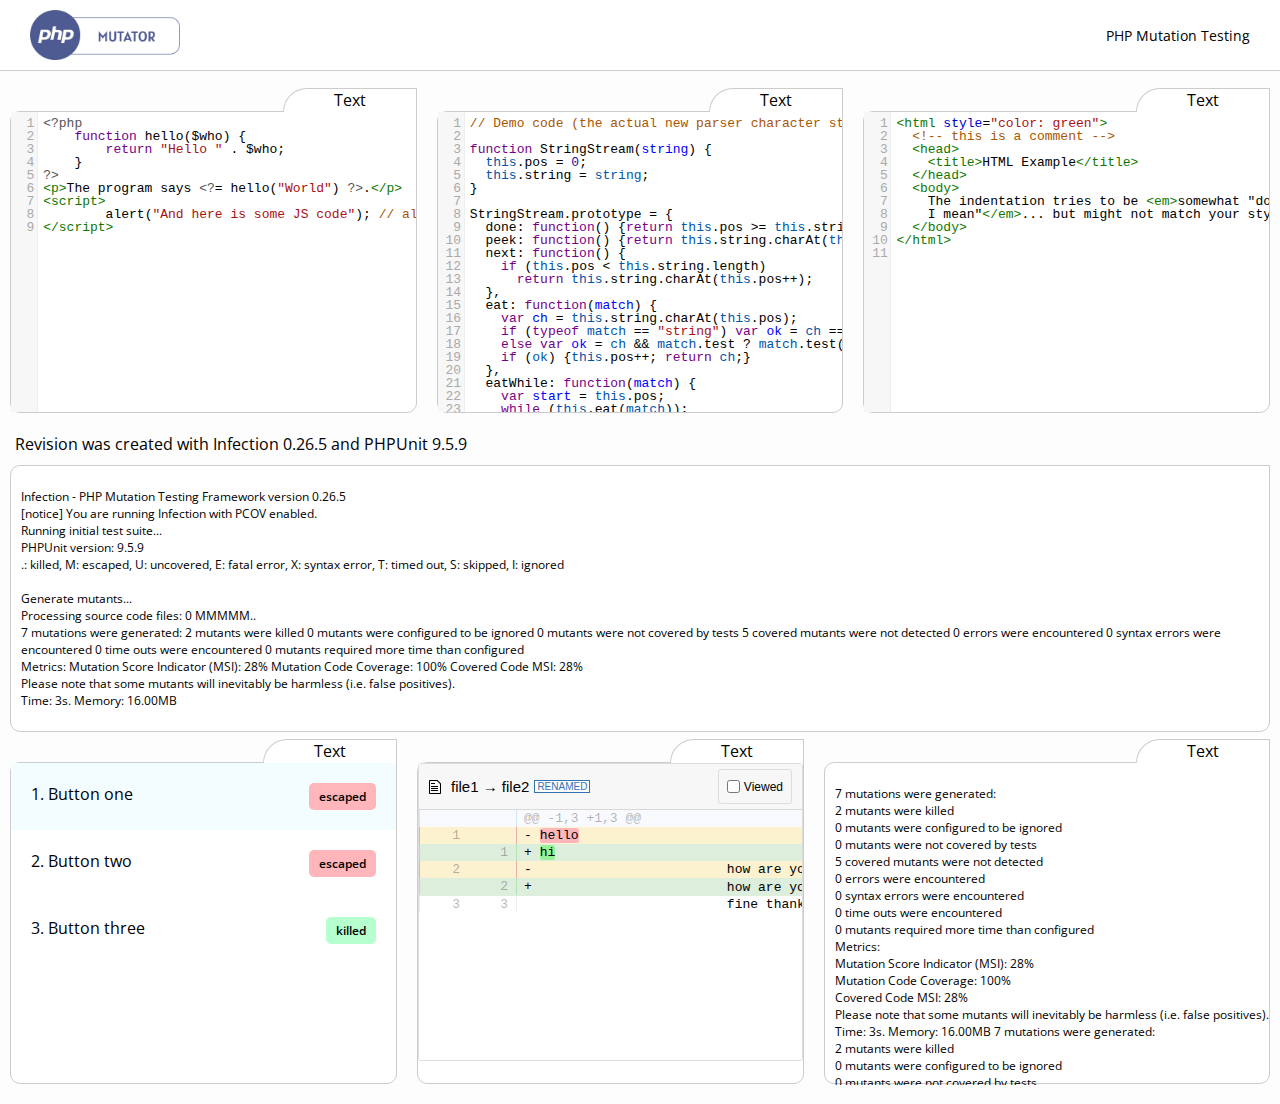
==== commit 49d325b2: "labels" ====
--- a/index.html
+++ b/index.html
@@ -31,6 +31,7 @@
     <div class="form">
         <form action="" class="top-form">
             <div class="textarea-holder">
+                <span class="label">Text</span>
                 <div class="disabled"></div>
                 <textarea name="" id="topLeft" >
 <?php
@@ -44,6 +45,7 @@
 </script></textarea>
             </div>
             <div class="textarea-holder">
+              <span class="label">Text</span>
                 <div class="disabled"></div>
                 <textarea name="" id="topMiddle">
 // Demo code (the actual new parser character stream implementation)
@@ -97,6 +99,7 @@
                 </textarea>
             </div>
             <div class="textarea-holder">
+              <span class="label">Text</span>
                 <div class="disabled"></div>
                 <textarea name="" id="topRight">
 <html style="color: green">
@@ -161,6 +164,7 @@
     <div class="form">
         <form action="" class="bottom-form">
             <div class="textarea-holder">
+              <span class="label">Text</span>
                 <ul>
                     <li class="active">
                         <span class="title">Button one</span>
@@ -192,40 +196,44 @@
                 </ul>
             </div>
             <div class="textarea-holder">
+              <span class="label">Text</span>
                 <div id="myDiffElementId"></div>
             </div>
-            <p class="console scrollable">            
-                7 mutations were generated:<br>
-                2 mutants were killed<br>
-                0 mutants were configured to be ignored<br>
-                0 mutants were not covered by tests<br>
-                5 covered mutants were not detected<br>
-                0 errors were encountered<br>
-                0 syntax errors were encountered<br>
-                0 time outs were encountered<br>
-                0 mutants required more time than configured<br>
-                Metrics:<br>
-                Mutation Score Indicator (MSI): 28%<br>
-                Mutation Code Coverage: 100%<br>
-                Covered Code MSI: 28%<br>
-                Please note that some mutants will inevitably be harmless (i.e. false positives).<br>
-                Time: 3s. Memory: 16.00MB
-                7 mutations were generated:<br>
-                2 mutants were killed<br>
-                0 mutants were configured to be ignored<br>
-                0 mutants were not covered by tests<br>
-                5 covered mutants were not detected<br>
-                0 errors were encountered<br>
-                0 syntax errors were encountered<br>
-                0 time outs were encountered<br>
-                0 mutants required more time than configured<br>
-                Metrics:<br>
-                Mutation Score Indicator (MSI): 28%<br>
-                Mutation Code Coverage: 100%<br>
-                Covered Code MSI: 28%<br>
-                Please note that some mutants will inevitably be harmless (i.e. false positives).<br>
-                Time: 3s. Memory: 16.00MB
-            </p>
+            <div class="console scrollable">
+              <span class="label">Text</span>
+              <p>            
+                  7 mutations were generated:<br>
+                  2 mutants were killed<br>
+                  0 mutants were configured to be ignored<br>
+                  0 mutants were not covered by tests<br>
+                  5 covered mutants were not detected<br>
+                  0 errors were encountered<br>
+                  0 syntax errors were encountered<br>
+                  0 time outs were encountered<br>
+                  0 mutants required more time than configured<br>
+                  Metrics:<br>
+                  Mutation Score Indicator (MSI): 28%<br>
+                  Mutation Code Coverage: 100%<br>
+                  Covered Code MSI: 28%<br>
+                  Please note that some mutants will inevitably be harmless (i.e. false positives).<br>
+                  Time: 3s. Memory: 16.00MB
+                  7 mutations were generated:<br>
+                  2 mutants were killed<br>
+                  0 mutants were configured to be ignored<br>
+                  0 mutants were not covered by tests<br>
+                  5 covered mutants were not detected<br>
+                  0 errors were encountered<br>
+                  0 syntax errors were encountered<br>
+                  0 time outs were encountered<br>
+                  0 mutants required more time than configured<br>
+                  Metrics:<br>
+                  Mutation Score Indicator (MSI): 28%<br>
+                  Mutation Code Coverage: 100%<br>
+                  Covered Code MSI: 28%<br>
+                  Please note that some mutants will inevitably be harmless (i.e. false positives).<br>
+                  Time: 3s. Memory: 16.00MB
+              </p>
+            </div>
         </form>
     </div>
 
--- a/assets/css/style.css
+++ b/assets/css/style.css
@@ -14,7 +14,7 @@
     padding: 10px;
     background-color: #fff;
     font-size: 30px;
-    margin-bottom: 10px;
+    margin-bottom: 30px;
     border-bottom: 1px solid #ccc;
 }
 header>div{
@@ -37,10 +37,12 @@
     flex: 1 0 0%;
     min-width: 300px;
     margin: 10px;
-    border: 1px solid #ccc;
-    background-color: #fff;
-    position: relative;
-    overflow: hidden;
+    margin-bottom: 20px;
+    border: 1px solid #ccc;
+    border-top-right-radius: 0 !important;
+    background-color: #fff;
+    position: relative;
+    /* overflow: hidden; */
     border-radius: 10px;
     -webkit-border-radius: 10px;
     -moz-border-radius: 10px;
@@ -102,8 +104,10 @@
     background-color: #fff;
     margin: 10px;
     padding: 10px;
+    padding-right: 0;
     border: 1px solid #ccc;
     border-radius: 10px;
+    border-top-right-radius: 0 !important;
     -webkit-border-radius: 10px;
     -moz-border-radius: 10px;
     -ms-border-radius: 10px;
@@ -119,12 +123,13 @@
     flex: 1 0 0%;
     min-width: 300px;
     max-height: 320px;
-    margin: 10px;
-    border: 1px solid #ccc;
-    background-color: #fff;
-    position: relative;
-    overflow: auto;
+    margin: 20px 10px;
+    border: 1px solid #ccc;
+    background-color: #fff;
+    position: relative;
+    /* overflow: auto; */
     border-radius: 10px;
+    border-top-right-radius: 0 !important;
     -webkit-border-radius: 10px;
     -moz-border-radius: 10px;
     -ms-border-radius: 10px;
@@ -133,6 +138,16 @@
 }
 
 .console.scrollable{
+    margin: 20px 10px;
+    max-height: 300px;
+    position: relative;
+}
+
+.console.scrollable span{
+    font-size: 16px;
+}
+
+.console.scrollable p{
     max-height: 300px;
     overflow: auto;
 }
@@ -202,4 +217,22 @@
 
 .intro{
     display: none;
+}
+
+/* label */
+.label{
+    position: absolute;
+    top: -24px;
+    right: -1px;
+    padding: 0 50px;
+    height: 23px;
+    background-color: #fff;
+    border: 1px solid #ccc;
+    border-bottom: 0;
+    text-align: center;
+    border-radius: 50px 0 0 0;
+    -webkit-border-radius: 50px 0 0 0;
+    -moz-border-radius: 50px 0 0 0;
+    -ms-border-radius: 50px 0 0 0;
+    -o-border-radius: 50px 0 0 0;
 }